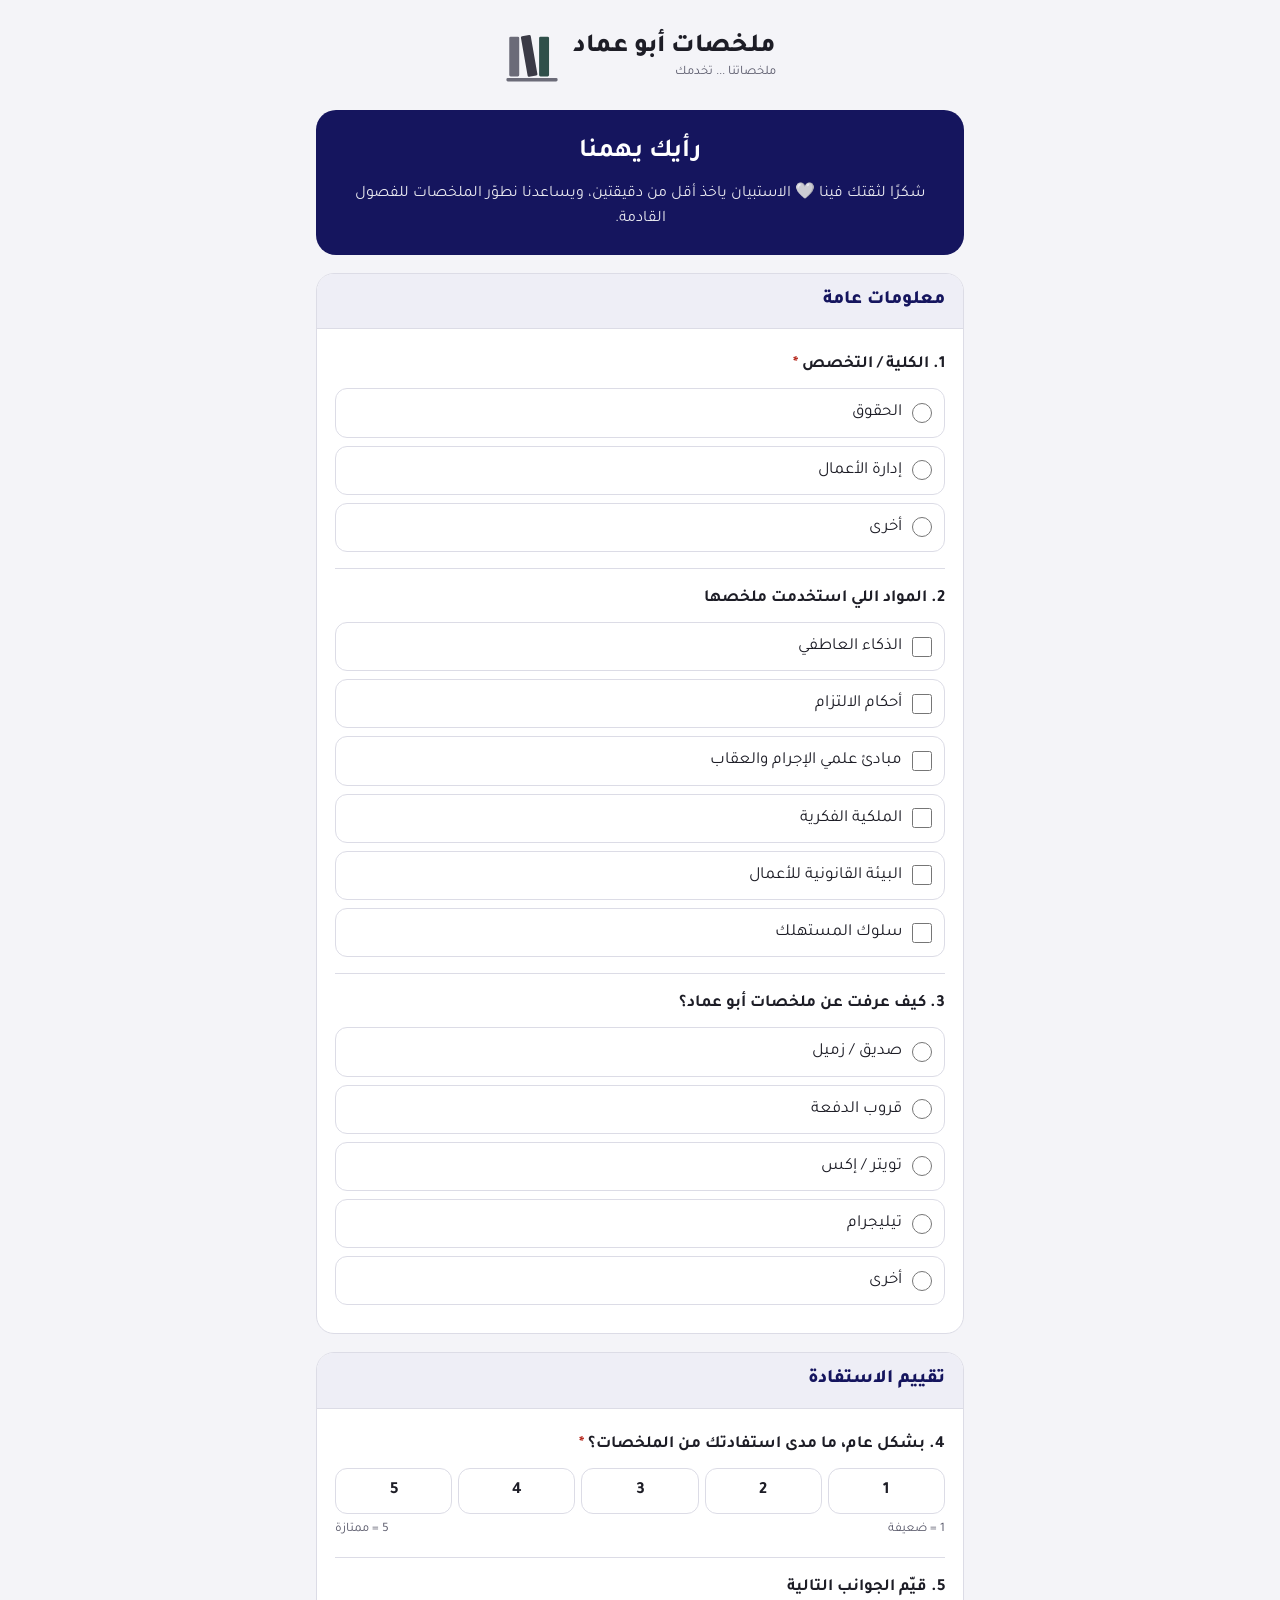
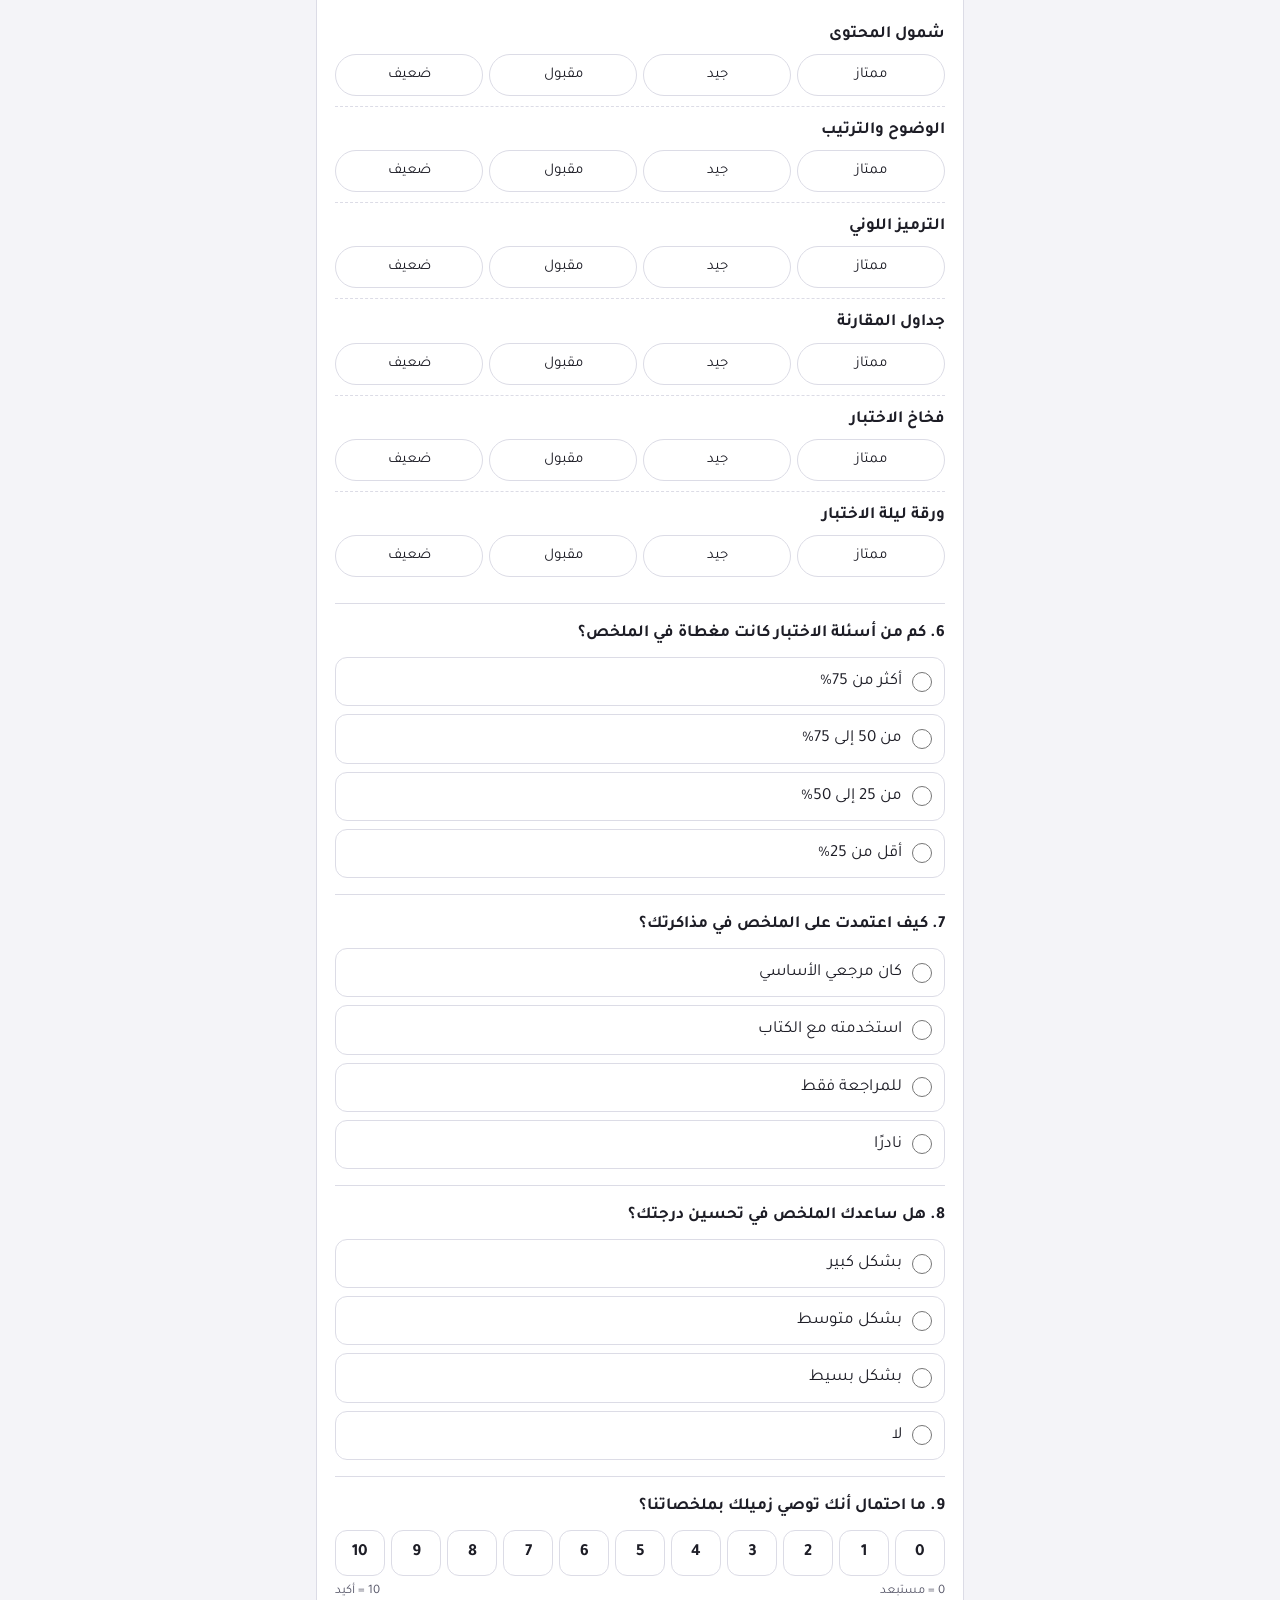
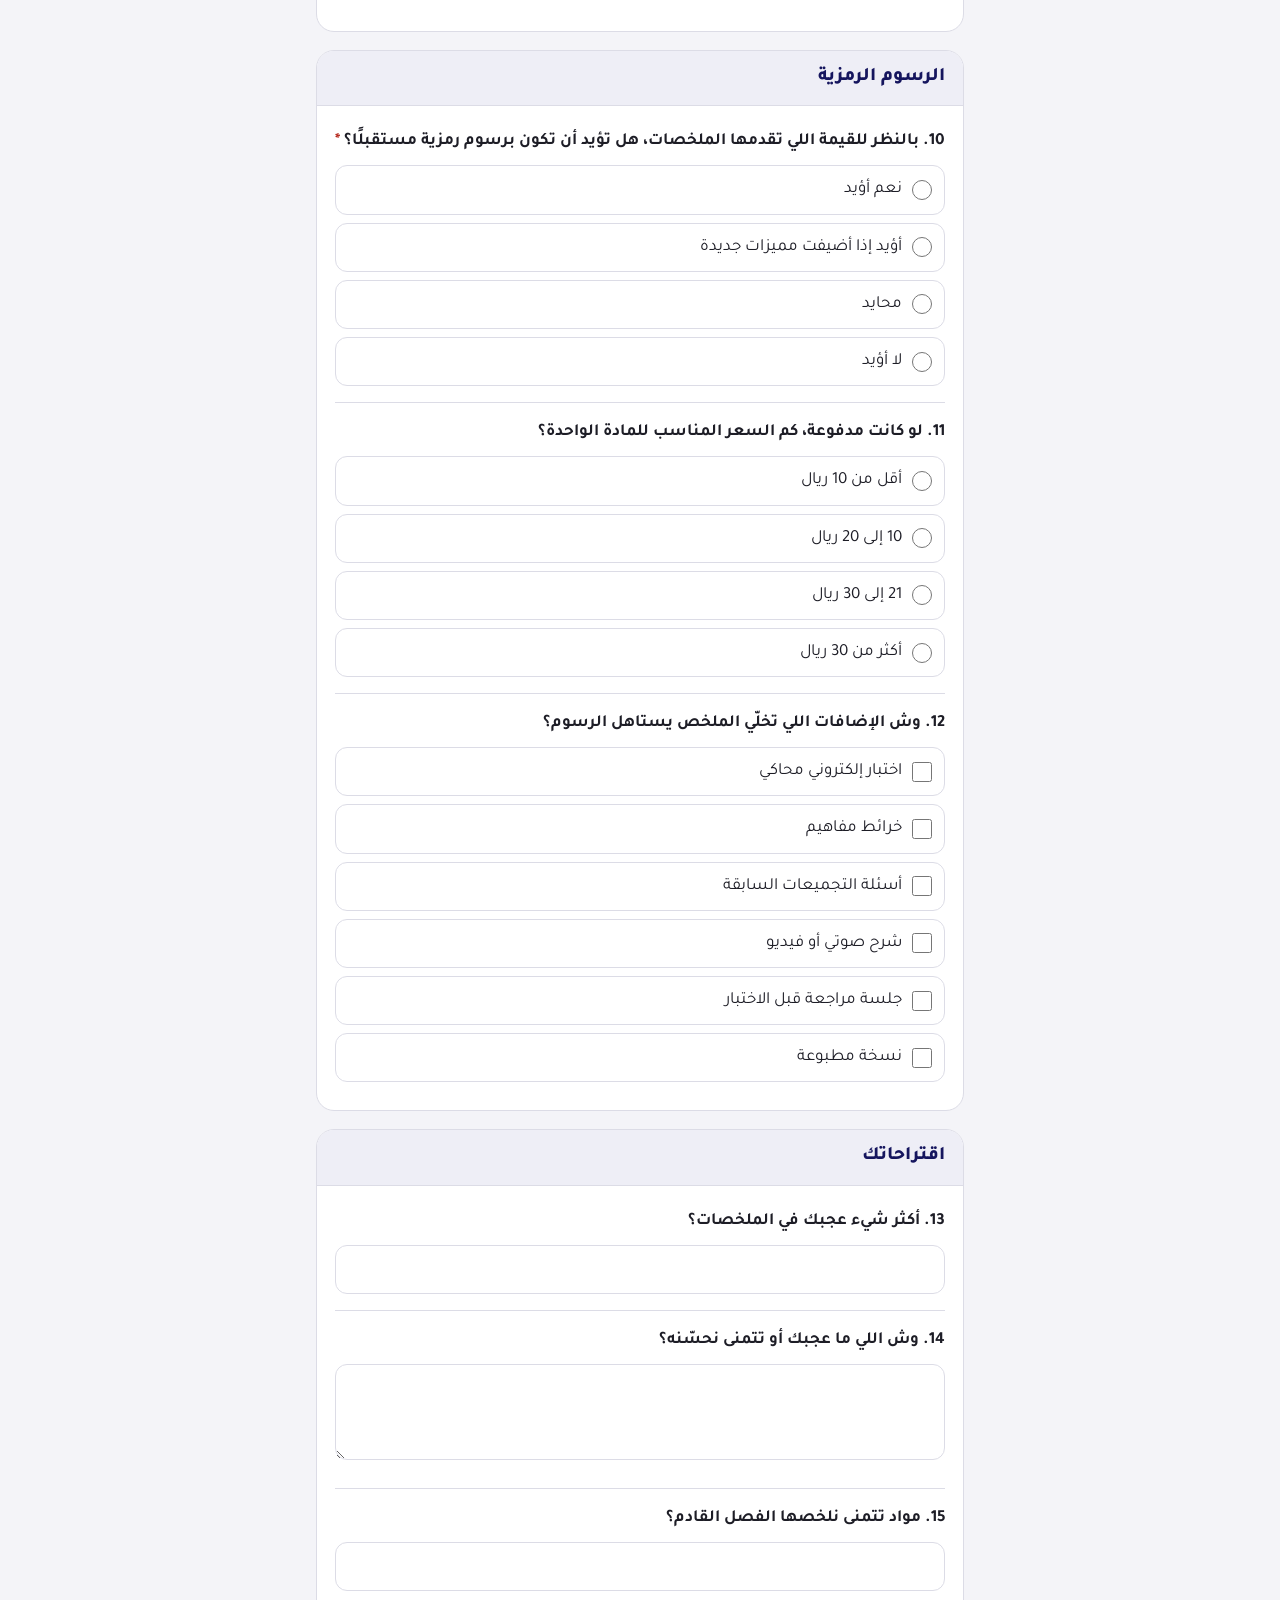
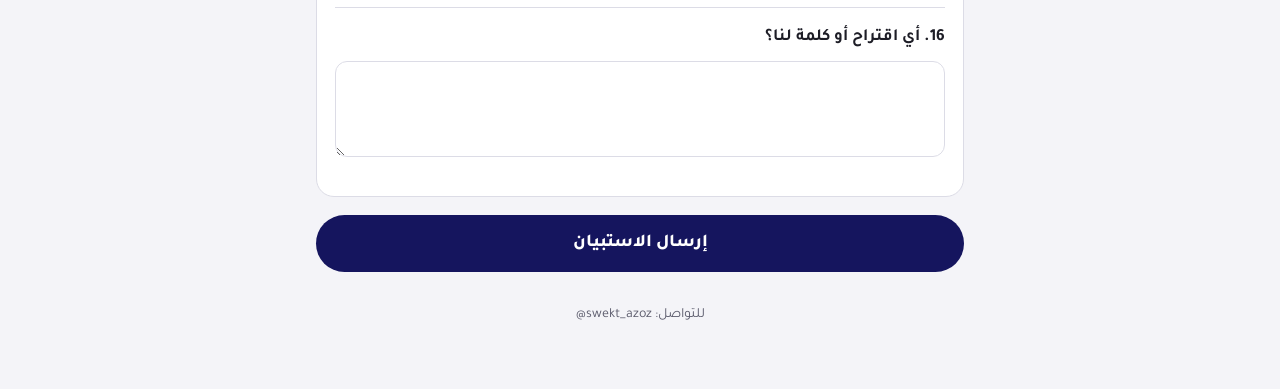
==== index.html @ d72e79ef "إضافة استبيان ملخصات أبو عماد وصفحة النتائج Co-Authored-By: Claude Opus 5.5 <noreply@anthropic.com> " ====
<!doctype html>
<html lang="ar" dir="rtl">
<head>
<meta charset="utf-8">
<meta name="viewport" content="width=device-width, initial-scale=1, viewport-fit=cover">
<title>رأيك يهمنا – ملخصات أبو عماد</title>
<meta name="description" content="استبيان قصير لتقييم ملخصات أبو عماد واقتراحاتك للفصول القادمة">
<link rel="preconnect" href="https://fonts.googleapis.com">
<link rel="preconnect" href="https://fonts.gstatic.com" crossorigin>
<link rel="stylesheet" href="https://fonts.googleapis.com/css2?family=Tajawal:wght@400;500;700;800&display=swap">
<link rel="stylesheet" href="style.css">
</head>
<body>
<main class="wrap">
  <div class="brand">
    <div>
      <div class="brand-name">ملخصات أبو عماد</div>
      <div class="brand-tag">ملخصاتنا ... تخدمك</div>
    </div>
    <svg width="54" height="52" viewBox="0 0 76 72" aria-hidden="true">
      <rect x="6" y="6" width="14" height="56" rx="2" fill="#6b6b78"></rect>
      <rect x="27" y="4" width="14" height="58" rx="2" fill="#3a3a46" transform="rotate(-10 34 33)"></rect>
      <rect x="48" y="6" width="14" height="56" rx="2" fill="#2f4f4a"></rect>
      <rect x="2" y="64" width="72" height="5" rx="2" fill="#6b6b78"></rect>
    </svg>
  </div>

  <header class="hero">
    <h1>رأيك يهمنا</h1>
    <p>شكرًا لثقتك فينا 🤍 الاستبيان ياخذ أقل من دقيقتين، ويساعدنا نطوّر الملخصات للفصول القادمة.</p>
  </header>

  <form id="survey" novalidate>
    <div id="sections" style="display:flex;flex-direction:column;gap:18px"></div>
    <div id="formError" class="notice error" hidden style="margin-top:18px"></div>
    <div style="margin-top:18px">
      <button type="submit" class="btn" id="submitBtn">إرسال الاستبيان</button>
    </div>
  </form>

  <section id="thanks" class="section done" hidden>
    <svg width="56" height="56" viewBox="0 0 24 24" aria-hidden="true"><circle cx="12" cy="12" r="11" fill="var(--green)"></circle><path d="M7 12.5l3.2 3.2L17 9" fill="none" stroke="var(--surface)" stroke-width="2.4" stroke-linecap="round" stroke-linejoin="round"></path></svg>
    <h2>وصلنا ردك، شكرًا لك!</h2>
    <p>رأيك راح يساعدنا نقدّم لك ملخصات أفضل. بالتوفيق في بقية الفصل 📚</p>
  </section>

  <p class="footer">للتواصل: <span dir="ltr">@swekt_azoz</span></p>
</main>

<script src="questions.js"></script>
<script>
(function () {
  var form = document.getElementById("survey");
  var host = document.getElementById("sections");
  var errBox = document.getElementById("formError");
  var btn = document.getElementById("submitBtn");

  function el(tag, attrs, text) {
    var e = document.createElement(tag);
    if (attrs) Object.keys(attrs).forEach(function (k) { e.setAttribute(k, attrs[k]); });
    if (text != null) e.textContent = text;
    return e;
  }

  function renderQuestion(q, n) {
    var box = el("div", { "class": "q", "data-qid": q.id });
    var label = el("span", { "class": "q-label", id: "lbl-" + q.id }, n + ". " + q.label);
    if (q.required) label.appendChild(el("span", { "class": "req", "aria-hidden": "true" }, "*"));
    box.appendChild(label);

    if (q.type === "radio" || q.type === "checkbox") {
      var opts = el("div", { "class": "opts", role: q.type === "radio" ? "radiogroup" : "group", "aria-labelledby": "lbl-" + q.id });
      q.options.forEach(function (o, i) {
        var l = el("label", { "class": "opt" });
        var inp = el("input", { type: q.type, name: q.id, value: o, id: q.id + "-" + i });
        l.appendChild(inp); l.appendChild(el("span", null, o));
        opts.appendChild(l);
      });
      box.appendChild(opts);
    } else if (q.type === "scale") {
      var sc = el("div", { "class": "scale", role: "radiogroup", "aria-labelledby": "lbl-" + q.id });
      for (var v = q.min; v <= q.max; v++) {
        var l2 = el("label");
        var inp2 = el("input", { type: "radio", name: q.id, value: String(v), id: q.id + "-" + v, "aria-label": String(v) });
        l2.appendChild(inp2); l2.appendChild(el("span", null, String(v)));
        sc.appendChild(l2);
      }
      box.appendChild(sc);
      var ends = el("div", { "class": "scale-ends" });
      ends.appendChild(el("span", null, q.min + " = " + q.minLabel));
      ends.appendChild(el("span", null, q.max + " = " + q.maxLabel));
      box.appendChild(ends);
    } else if (q.type === "grid") {
      q.rows.forEach(function (r) {
        var row = el("div", { "class": "grid-row" });
        row.appendChild(el("div", { "class": "grid-row-label", id: "lbl-" + r.id }, r.label));
        var chips = el("div", { "class": "chips", role: "radiogroup", "aria-labelledby": "lbl-" + r.id });
        q.options.forEach(function (o, i) {
          var l3 = el("label");
          l3.appendChild(el("input", { type: "radio", name: r.id, value: o, id: r.id + "-" + i }));
          l3.appendChild(el("span", null, o));
          chips.appendChild(l3);
        });
        row.appendChild(chips);
        box.appendChild(row);
      });
    } else if (q.type === "text") {
      box.appendChild(el("input", { type: "text", name: q.id, id: q.id, "aria-labelledby": "lbl-" + q.id, maxlength: "300" }));
    } else if (q.type === "textarea") {
      box.appendChild(el("textarea", { name: q.id, id: q.id, "aria-labelledby": "lbl-" + q.id, maxlength: "1500" }));
    }
    box.appendChild(el("div", { "class": "q-error" }, "هذا السؤال مطلوب"));
    return box;
  }

  var n = 0;
  window.SURVEY.forEach(function (s) {
    var sec = el("section", { "class": "section" });
    sec.appendChild(el("div", { "class": "section-head" }, s.title));
    var body = el("div", { "class": "section-body" });
    s.questions.forEach(function (q) { n++; body.appendChild(renderQuestion(q, n)); });
    sec.appendChild(body);
    host.appendChild(sec);
  });

  function valueOf(name, type) {
    if (type === "checkbox") {
      return Array.prototype.map.call(form.querySelectorAll('input[name="' + name + '"]:checked'), function (i) { return i.value; }).join("، ");
    }
    if (type === "text" || type === "textarea") {
      var f = form.elements[name];
      return f ? f.value.trim() : "";
    }
    var c = form.querySelector('input[name="' + name + '"]:checked');
    return c ? c.value : "";
  }

  form.addEventListener("change", function (e) {
    var q = e.target.closest(".q");
    if (q) q.classList.remove("invalid");
    errBox.hidden = true;
  });

  form.addEventListener("submit", function (e) {
    e.preventDefault();
    errBox.hidden = true;
    var answers = [];
    var firstBad = null;
    window.SURVEY_COLUMNS.forEach(function (c) {
      var t = c.row ? "radio" : c.q.type;
      answers.push([c.label, valueOf(c.key, t)]);
    });
    window.SURVEY.forEach(function (s) {
      s.questions.forEach(function (q) {
        if (!q.required) return;
        var box = form.querySelector('[data-qid="' + q.id + '"]');
        if (!valueOf(q.id, q.type)) { box.classList.add("invalid"); if (!firstBad) firstBad = box; }
      });
    });
    if (firstBad) {
      errBox.textContent = "فيه أسئلة مطلوبة ما تمت الإجابة عليها. راجع الأسئلة المعلّمة بالأحمر.";
      errBox.hidden = false;
      firstBad.scrollIntoView({ behavior: "smooth", block: "center" });
      return;
    }

    var url = window.SURVEY_CONFIG.SCRIPT_URL;
    if (!url || url.indexOf("http") !== 0) {
      errBox.textContent = "الاستبيان لم يُربط بعد بجدول الردود. تواصل مع @swekt_azoz.";
      errBox.hidden = false;
      return;
    }

    btn.disabled = true;
    btn.textContent = "جاري الإرسال...";
    fetch(url, {
      method: "POST",
      mode: "no-cors",
      headers: { "Content-Type": "text/plain;charset=utf-8" },
      body: JSON.stringify({ answers: answers, ua: navigator.userAgent.slice(0, 120) })
    }).then(function () {
      form.hidden = true;
      document.getElementById("thanks").hidden = false;
      window.scrollTo({ top: 0, behavior: "smooth" });
    }).catch(function () {
      btn.disabled = false;
      btn.textContent = "إرسال الاستبيان";
      errBox.textContent = "ما قدرنا نرسل ردك. تأكد من اتصال الإنترنت وحاول مرة ثانية.";
      errBox.hidden = false;
    });
  });
})();
</script>
</body>
</html>
---- style.css ----
/* ملخصات أبو عماد: كحلي للهوية، أخضر للتأكيد، رمادي داكن للعناوين */
:root {
  --bg: #f4f4f8;
  --surface: #ffffff;
  --fg: #1d1d26;
  --muted: #5a5a6b;
  --line: #dcdce6;
  --navy: #15155e;
  --navy-soft: #eeeef6;
  --on-navy: #ffffff;
  --green: #1a8f3c;
  --green-soft: #eaf7ee;
  --danger: #b42318;
  --danger-soft: #fdecea;
  --font: "Tajawal", "Segoe UI", Tahoma, sans-serif;
  color-scheme: light;
}
@media (prefers-color-scheme: dark) {
  :root:not([data-theme="light"]) {
    --bg: #0f0f1c; --surface: #191929; --fg: #ececf4; --muted: #a6a6bb; --line: #2e2e46;
    --navy: #8f8ff0; --navy-soft: #23233d; --on-navy: #0f0f1c;
    --green: #4cc777; --green-soft: #15301f; --danger: #ff8a80; --danger-soft: #3a1a1a;
    color-scheme: dark;
  }
}
:root[data-theme="dark"] {
  --bg: #0f0f1c; --surface: #191929; --fg: #ececf4; --muted: #a6a6bb; --line: #2e2e46;
  --navy: #8f8ff0; --navy-soft: #23233d; --on-navy: #0f0f1c;
  --green: #4cc777; --green-soft: #15301f; --danger: #ff8a80; --danger-soft: #3a1a1a;
  color-scheme: dark;
}

* { box-sizing: border-box; }
[hidden] { display: none !important; }
body {
  margin: 0;
  background: var(--bg);
  color: var(--fg);
  font-family: var(--font);
  font-size: 17px;
  line-height: 1.6;
}
.wrap {
  max-width: 680px;
  margin: 0 auto;
  padding-block: 24px 48px;
  padding-left: max(16px, env(safe-area-inset-left, 0px));
  padding-right: max(16px, env(safe-area-inset-right, 0px));
  display: flex;
  flex-direction: column;
  gap: 18px;
}
.brand {
  display: flex; align-items: center; justify-content: center; gap: 14px;
  padding-block: 8px;
}
.brand-name { font-size: 26px; font-weight: 800; line-height: 1.2; }
.brand-tag { font-size: 13px; color: var(--muted); }
.hero {
  background: var(--navy);
  color: var(--on-navy);
  border-radius: 20px;
  padding: 22px 20px;
  text-align: center;
}
.hero h1 { margin: 0; font-size: 26px; text-wrap: balance; }
.hero p { margin: 8px 0 0; opacity: .9; font-size: 16px; }

.section {
  background: var(--surface);
  border: 1px solid var(--line);
  border-radius: 18px;
  overflow: hidden;
}
.section-head {
  padding: 12px 18px;
  font-weight: 800;
  font-size: 19px;
  color: var(--navy);
  background: var(--navy-soft);
  border-bottom: 1px solid var(--line);
}
.section-body { padding: 6px 18px 12px; display: flex; flex-direction: column; }

.q { padding-block: 16px; border-bottom: 1px solid var(--line); }
.q:last-child { border-bottom: 0; }
.q-label { font-weight: 700; margin-bottom: 10px; display: block; }
.q-label .req { color: var(--danger); margin-inline-start: 4px; }
.q.invalid .q-label { color: var(--danger); }
.q-error { display: none; color: var(--danger); font-size: 14px; margin-top: 6px; }
.q.invalid .q-error { display: block; }

.opts { display: flex; flex-direction: column; gap: 8px; }
.opt {
  display: flex; align-items: center; gap: 10px;
  padding: 10px 12px; min-height: 46px;
  border: 1.5px solid var(--line); border-radius: 12px;
  cursor: pointer; background: var(--surface);
}
.opt:has(input:checked) { border-color: var(--green); background: var(--green-soft); }
.opt input { width: 20px; height: 20px; accent-color: var(--green); margin: 0; flex: none; }
.opt input:focus-visible { outline: 2px solid var(--navy); outline-offset: 2px; }

.scale { display: flex; flex-wrap: wrap; gap: 6px; }
.scale label { flex: 1 1 40px; min-width: 40px; }
.scale input { position: absolute; opacity: 0; pointer-events: none; }
.scale span {
  display: flex; align-items: center; justify-content: center;
  height: 46px; border: 1.5px solid var(--line); border-radius: 12px;
  font-weight: 700; cursor: pointer; font-variant-numeric: tabular-nums;
}
.scale input:checked + span { background: var(--green); border-color: var(--green); color: var(--surface); }
.scale input:focus-visible + span { outline: 2px solid var(--navy); outline-offset: 2px; }
.scale-ends { display: flex; justify-content: space-between; font-size: 13px; color: var(--muted); margin-top: 6px; }

.grid-row { padding-block: 10px; }
.grid-row + .grid-row { border-top: 1px dashed var(--line); }
.grid-row-label { font-weight: 600; margin-bottom: 6px; }
.chips { display: flex; flex-wrap: wrap; gap: 6px; }
.chips label { flex: 1 1 70px; }
.chips input { position: absolute; opacity: 0; pointer-events: none; }
.chips span {
  display: block; text-align: center; padding: 8px 6px;
  border: 1.5px solid var(--line); border-radius: 999px; cursor: pointer; font-size: 15px;
}
.chips input:checked + span { background: var(--navy); border-color: var(--navy); color: var(--on-navy); }
.chips input:focus-visible + span { outline: 2px solid var(--green); outline-offset: 2px; }

input[type=text], textarea, input[type=password] {
  width: 100%; font: inherit; color: var(--fg); background: var(--surface);
  border: 1.5px solid var(--line); border-radius: 12px; padding: 10px 12px;
}
textarea { min-height: 96px; resize: vertical; }
input[type=text]:focus, textarea:focus, input[type=password]:focus { outline: 2px solid var(--navy); border-color: var(--navy); }

.btn {
  font: inherit; font-weight: 800; font-size: 18px;
  background: var(--navy); color: var(--on-navy);
  border: 0; border-radius: 999px; padding: 14px 28px; min-height: 52px;
  cursor: pointer; width: 100%;
}
.btn:disabled { opacity: .6; cursor: wait; }
.btn:focus-visible { outline: 3px solid var(--green); outline-offset: 3px; }
.btn.ghost { background: transparent; color: var(--navy); border: 1.5px solid var(--navy); }

.notice { border-radius: 14px; padding: 14px 16px; font-weight: 600; }
.notice.error { background: var(--danger-soft); color: var(--danger); }
.notice.ok { background: var(--green-soft); color: var(--green); }

.done { text-align: center; padding: 36px 20px; }
.done h2 { margin: 12px 0 6px; color: var(--navy); }
.footer { text-align: center; color: var(--muted); font-size: 14px; }

@media (prefers-reduced-motion: reduce) { * { transition: none !important; } }
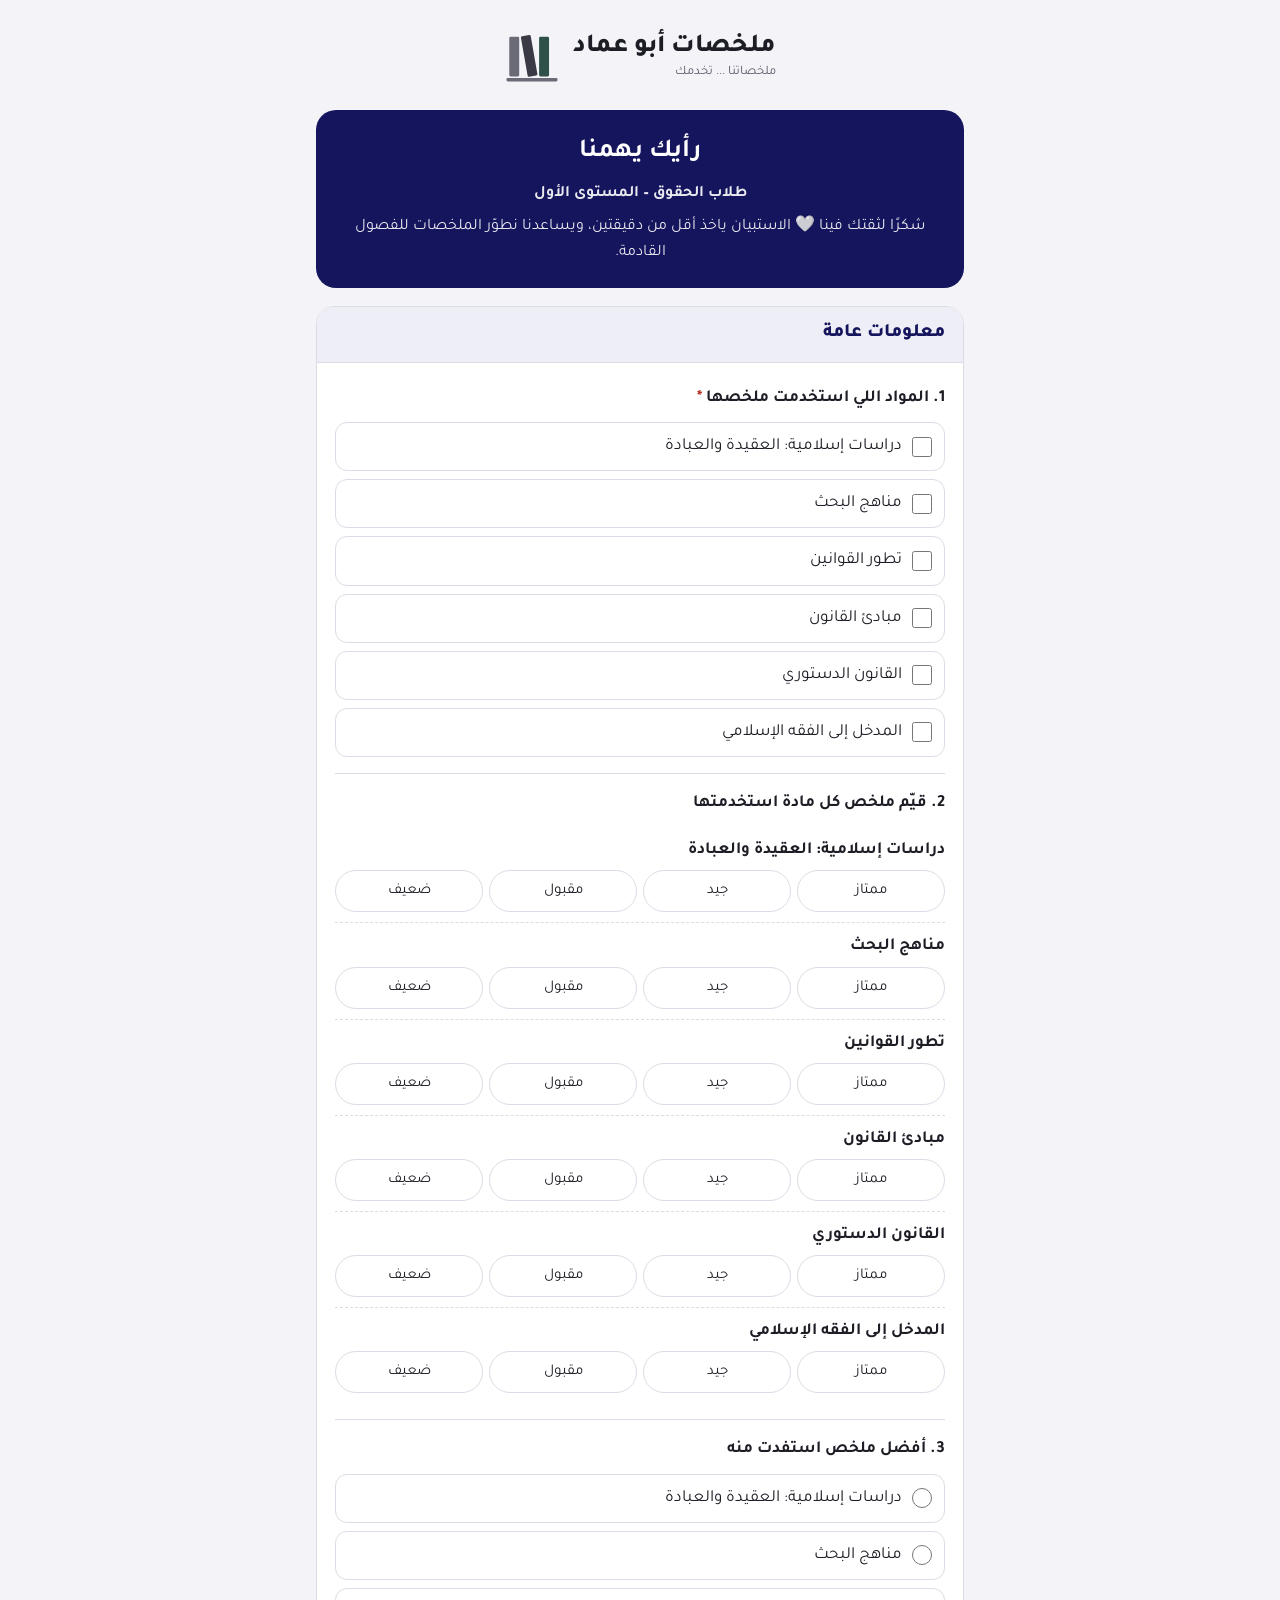
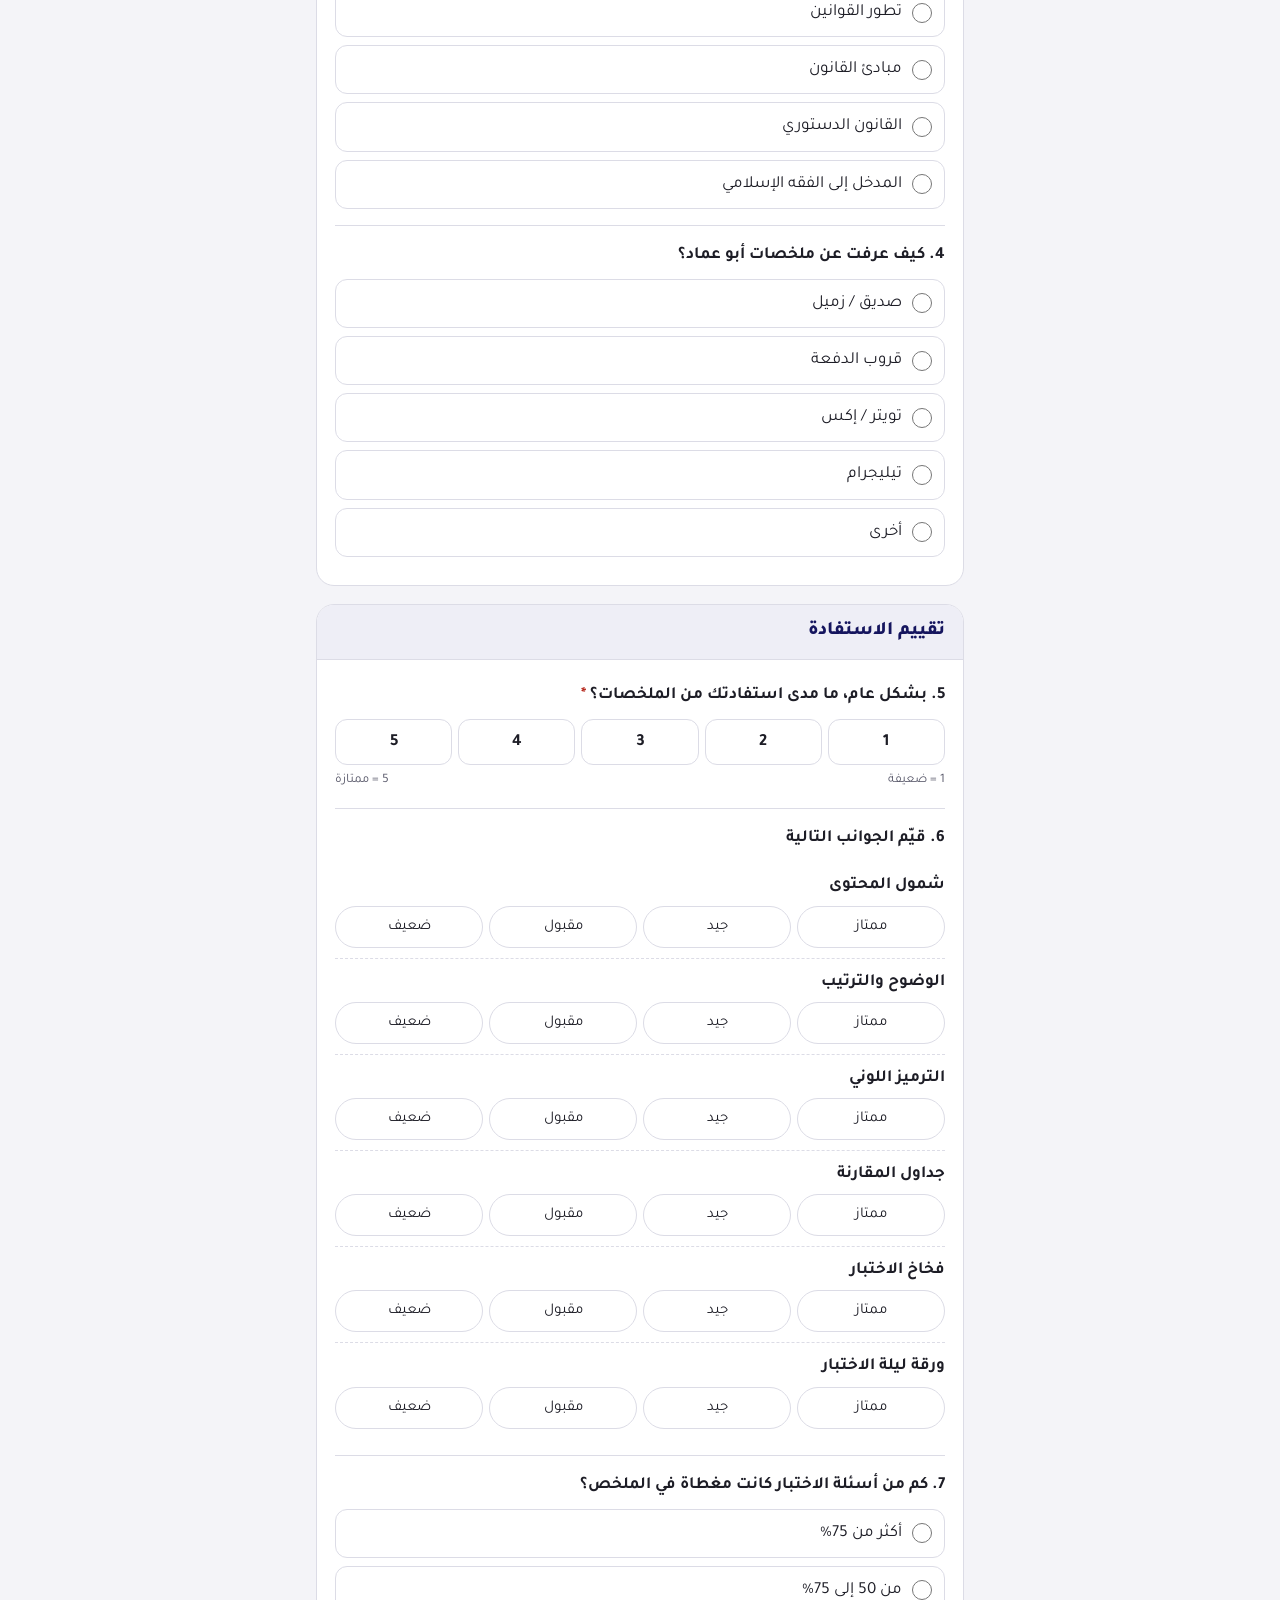
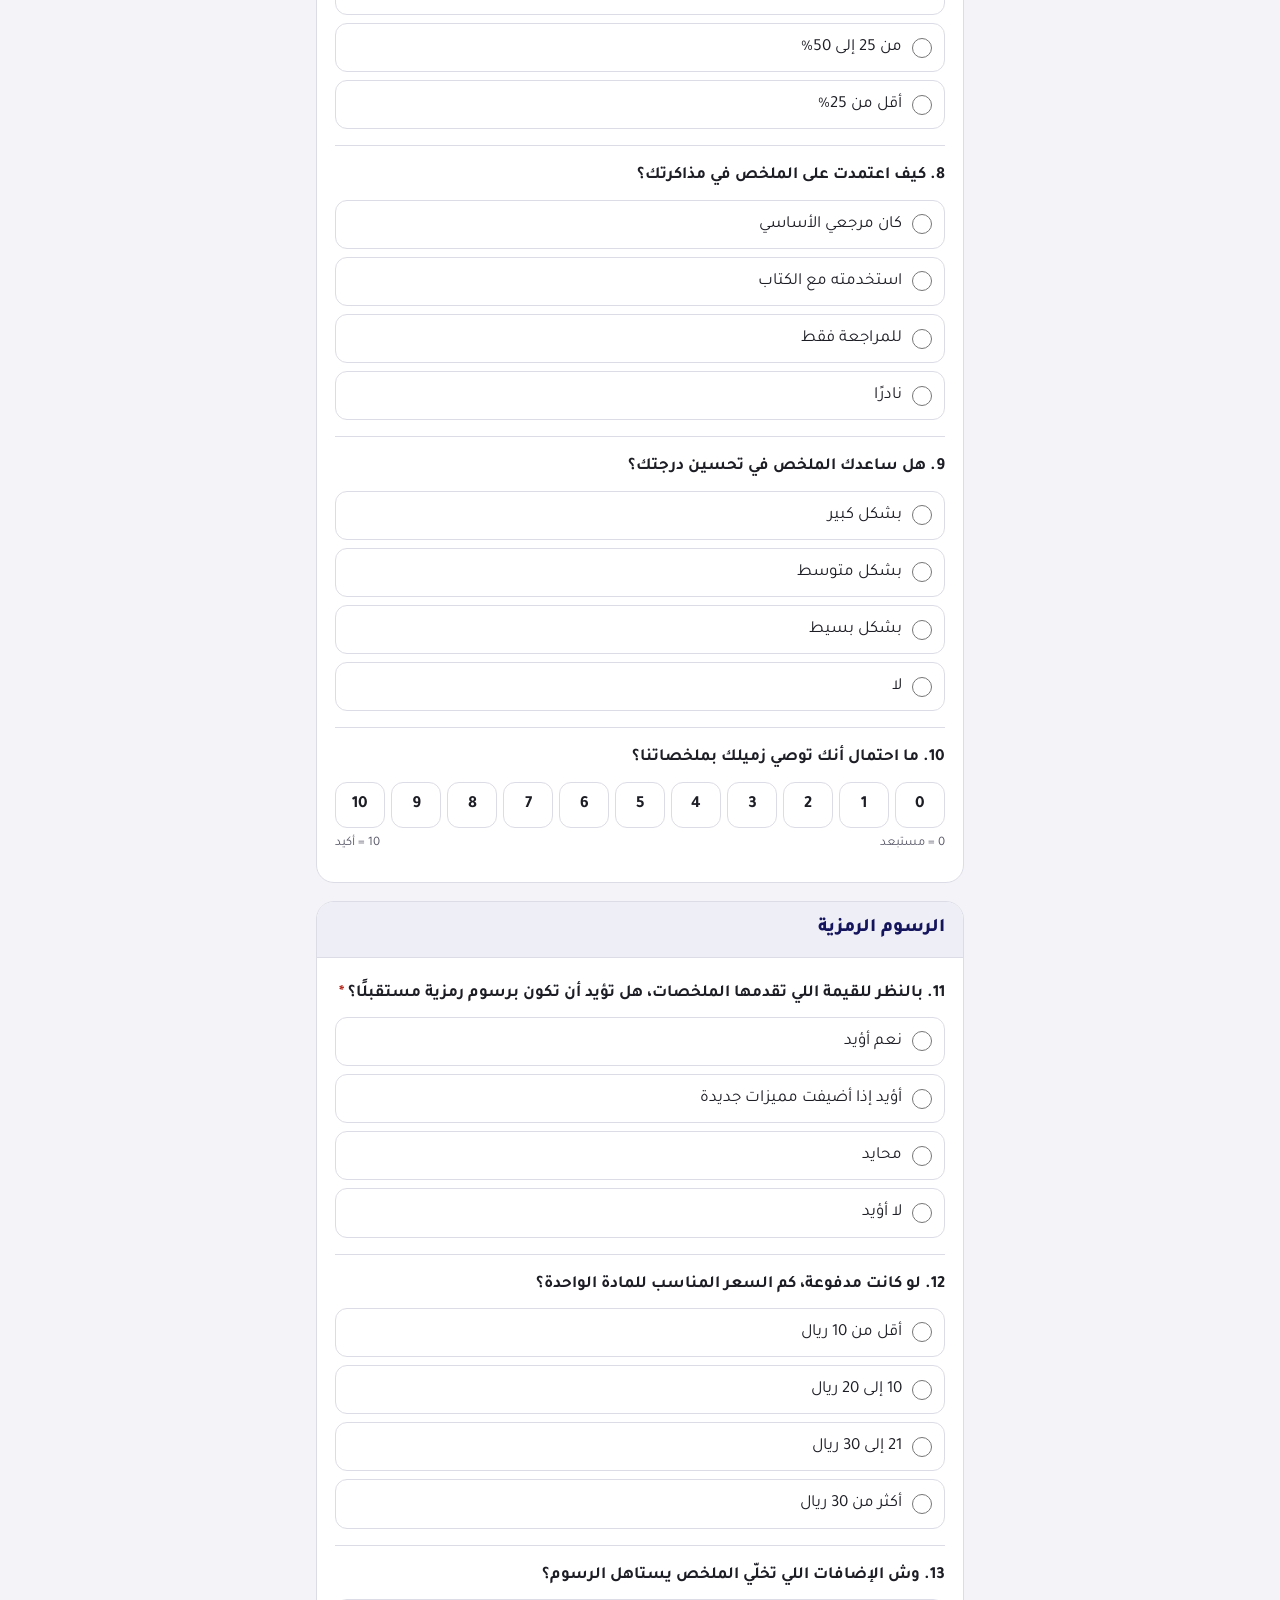
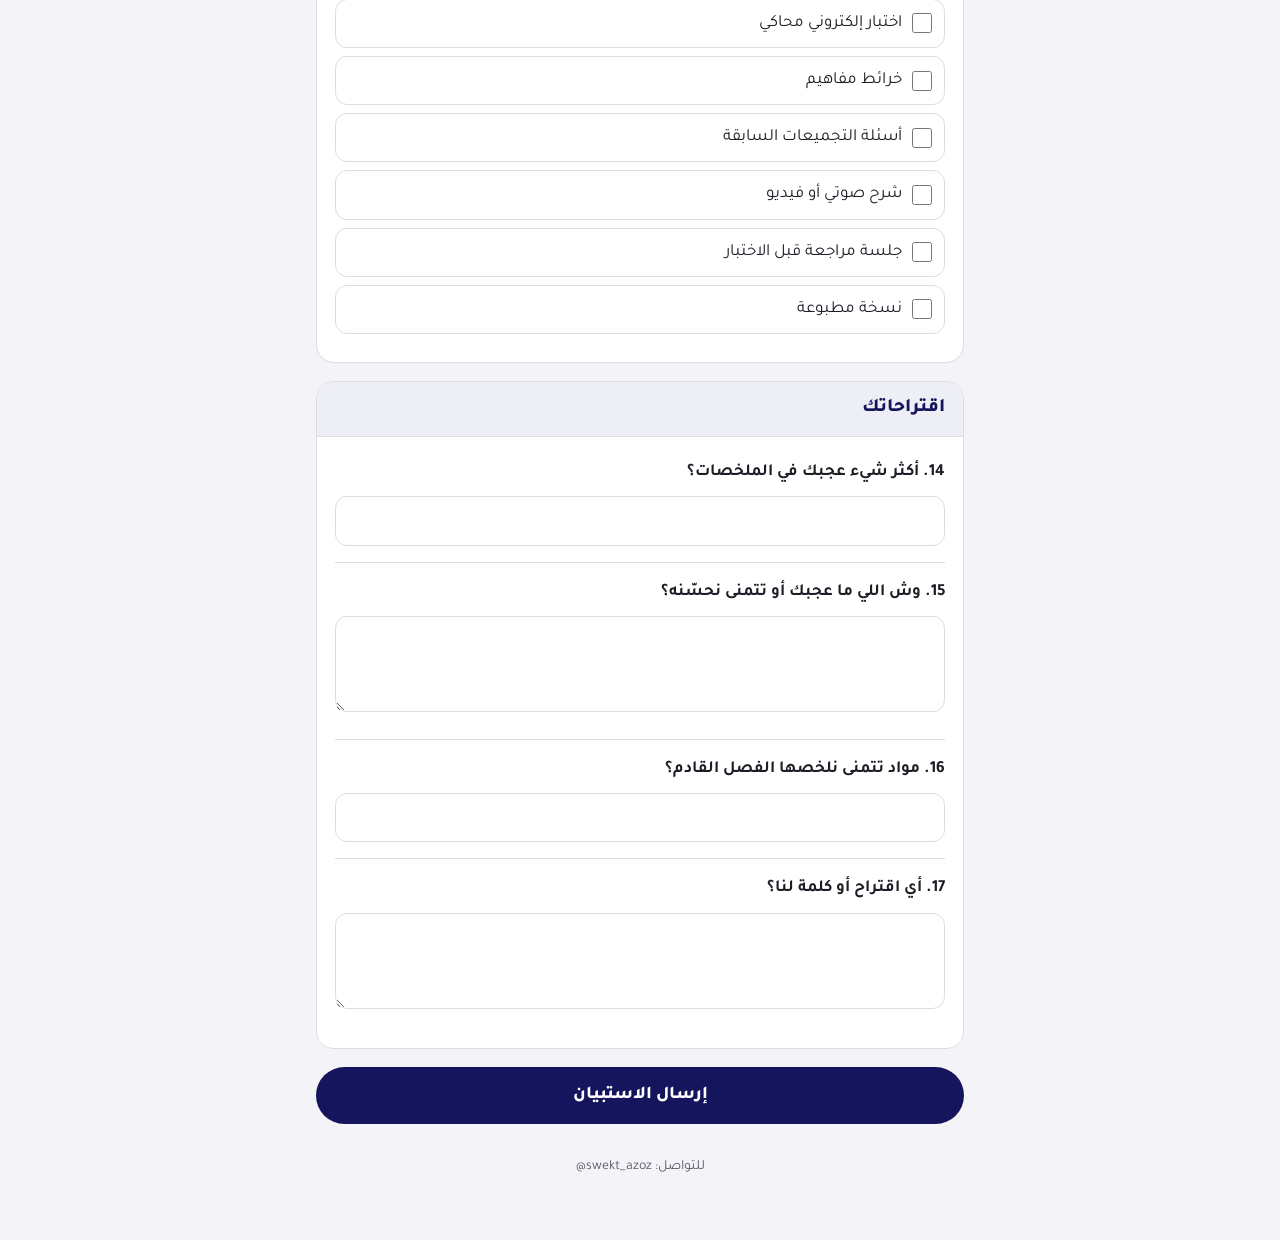
==== commit 66b08c0d: "تخصيص الاستبيان لطلاب الحقوق المستوى الأول Co-Authored-By: Claude Opus 5.5 <noreply@anthropic.com> C" ====
--- a/index.html
+++ b/index.html
@@ -27,6 +27,7 @@
 
   <header class="hero">
     <h1>رأيك يهمنا</h1>
+    <p style="font-weight:700">طلاب الحقوق – المستوى الأول</p>
     <p>شكرًا لثقتك فينا 🤍 الاستبيان ياخذ أقل من دقيقتين، ويساعدنا نطوّر الملخصات للفصول القادمة.</p>
   </header>
 
